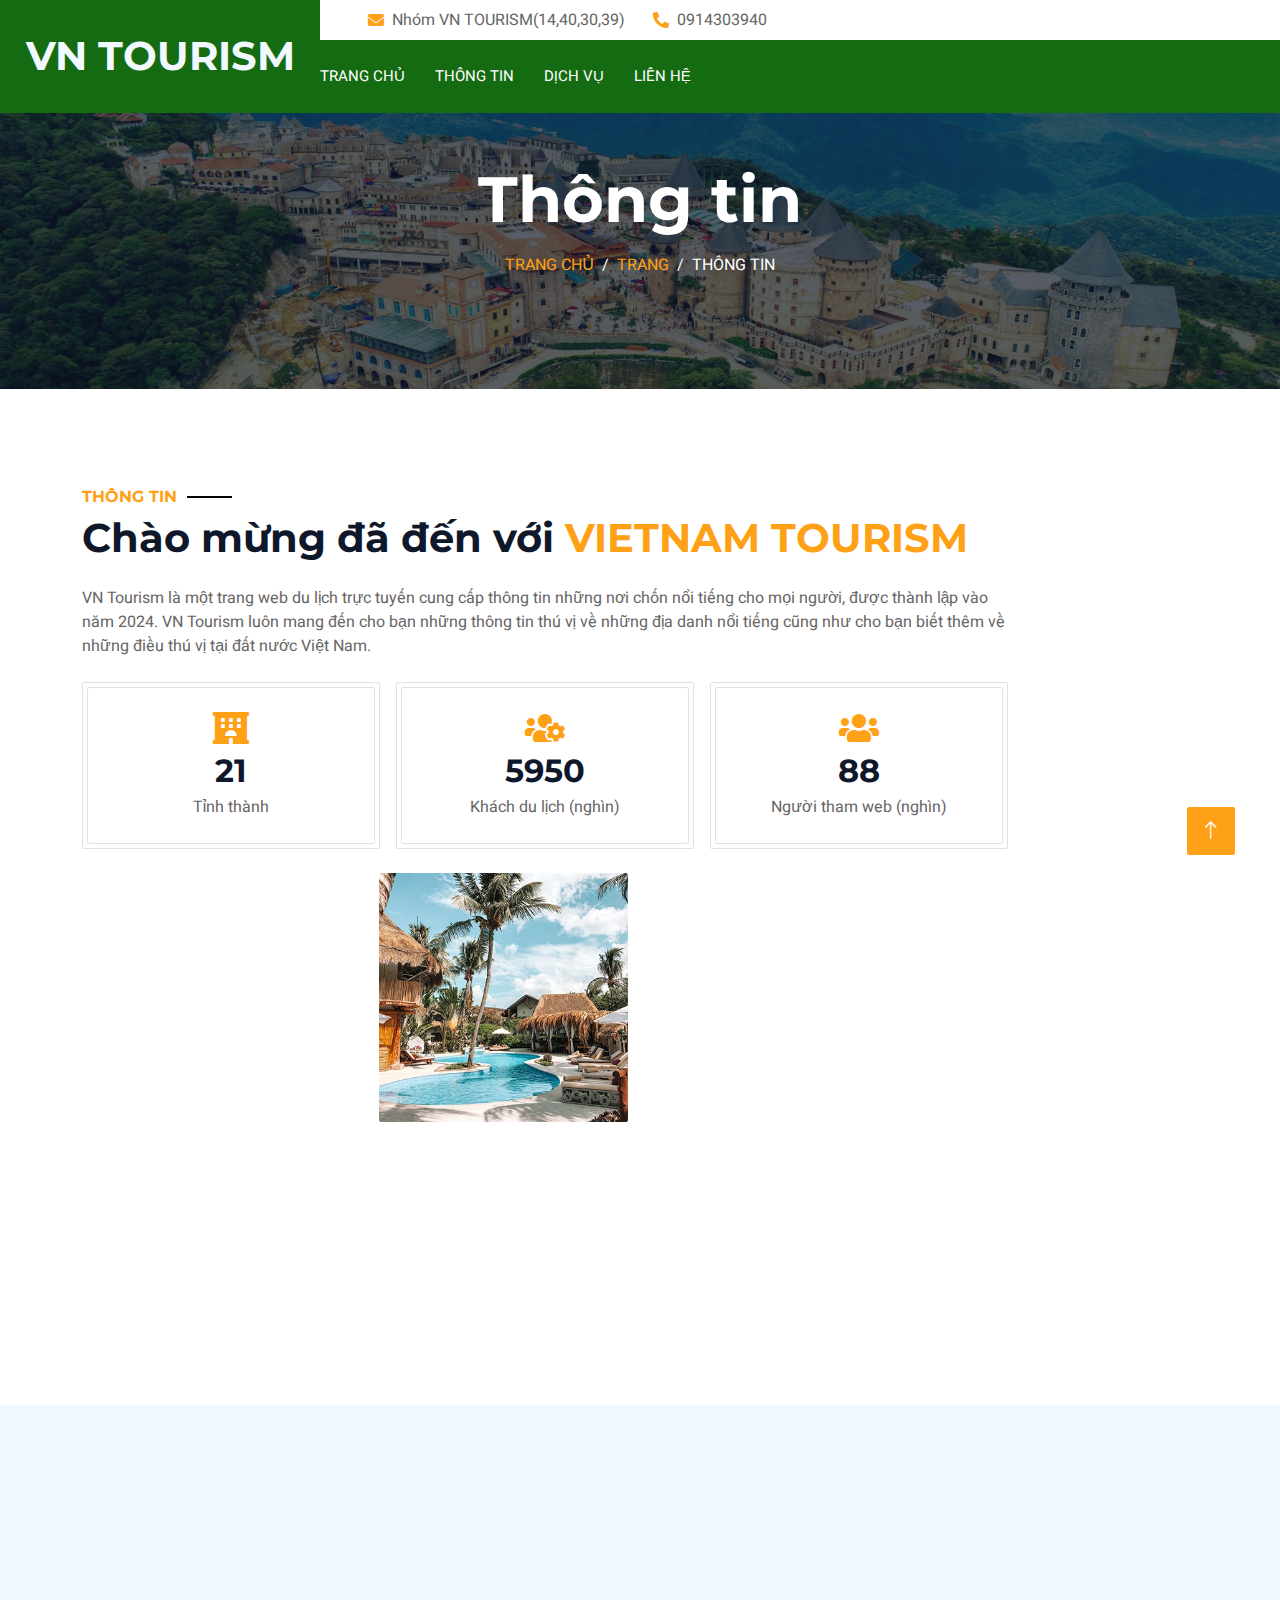
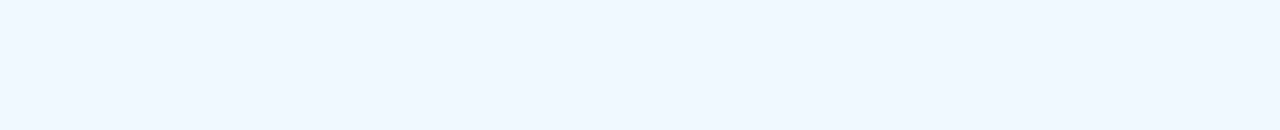
==== about.html @ 6a1135f4 "vntourism" ====
<!DOCTYPE html>
<html lang="en">

<head>
    <meta charset="utf-8">
    <title>VN TOURISM - Trải nghiệm cùng Việt Nam</title>
    <meta content="width=device-width, initial-scale=1.0" name="viewport">
    <meta content="" name="keywords">
    <meta content="" name="description">

    <!-- Favicon -->
    <link href="img/LogoTimelesscharm.ico" rel="icon">

    <!-- Google Web Fonts -->
    <link rel="preconnect" href="https://fonts.googleapis.com">
    <link rel="preconnect" href="https://fonts.gstatic.com" crossorigin>
    <link href="https://fonts.googleapis.com/css2?family=Heebo:wght@400;500;600;700&family=Montserrat:wght@400;500;600;700&display=swap" rel="stylesheet">  

    <!-- Icon Font Stylesheet -->
    <link href="https://cdnjs.cloudflare.com/ajax/libs/font-awesome/5.10.0/css/all.min.css" rel="stylesheet">
    <link href="https://cdn.jsdelivr.net/npm/bootstrap-icons@1.4.1/font/bootstrap-icons.css" rel="stylesheet">

    <!-- Libraries Stylesheet -->
    <link href="lib/animate/animate.min.css" rel="stylesheet">
    <link href="lib/owlcarousel/assets/owl.carousel.min.css" rel="stylesheet">
    <link href="lib/tempusdominus/css/tempusdominus-bootstrap-4.min.css" rel="stylesheet" />

    <!-- Customized Bootstrap Stylesheet -->
    <link href="css/bootstrap.min.css" rel="stylesheet">

    <!-- Template Stylesheet -->
    <link href="css/style.css" rel="stylesheet">
</head>

<body>
    <div class="container-xxl bg-white p-0">
        <!-- Spinner Start -->
        <div id="spinner" class="show bg-white position-fixed translate-middle w-100 vh-100 top-50 start-50 d-flex align-items-center justify-content-center">
            <div class="spinner-border text-primary" style="width: 3rem; height: 3rem;" role="status">
                <span class="sr-only">Đang tải...</span>
            </div>
        </div>
        <!-- Spinner End -->
        <!-- Header Start -->
        <div class="container-fluid bg-dark px-0">
            <div class="row gx-0">
                <div class="col-lg-3 class1 d-none d-lg-block">
                    <a href="index.html" class="navbar-brand w-100 h-100 m-0 p-0 d-flex align-items-center justify-content-center">
                        <h1 class="m-0 text-light text-uppercase">VN Tourism</h1>
                    </a>
                </div>
                <div class="col-lg-9">
                    <div class="row gx-0 bg-white d-none d-lg-flex">
                        <div class="col-lg-7 px-5 text-start">
                            <div class="h-100 d-inline-flex align-items-center py-2 me-4">
                                <i class="fa fa-envelope text-primary me-2"></i>
                                <p class="mb-0">Nhóm VN TOURISM(14,40,30,39)</p>
                            </div>
                            <div class="h-100 d-inline-flex align-items-center py-2">
                                <i class="fa fa-phone-alt text-primary me-2"></i>
                                <p class="mb-0">0914303940</p>
                            </div>
                        </div>
                    </div>
                    <nav class="navbar navbar-expand-lg class1 navbar-dark p-3 p-lg-0">
                        <a href="index.html" class="navbar-brand d-block d-lg-none">
                            <h1 class="m-0 text-primary text-uppercase">Vietnam Tourism</h1>
                        </a>
                        <button type="button" class="navbar-toggler" data-bs-toggle="collapse" data-bs-target="#navbarCollapse">
                            <span class="navbar-toggler-icon"></span>
                        </button>
                        <div class="collapse navbar-collapse justify-content-between" id="navbarCollapse">
                            <div class="navbar-nav mr-auto py-0">
                                <a href="index.html" class="nav-item nav-link active">Trang chủ</a>
                                <a href="about.html" class="nav-item nav-link">Thông tin</a>
                                <a href="service.html" class="nav-item nav-link">Dịch vụ</a>
                                <a href="contact.html" class="nav-item nav-link">Liên hệ</a>
                            </div>
                        </div>
                    </nav>
                </div>
            </div>
        </div>
        <!-- Header End -->
        <!-- Page Header Start -->
        <div class="container-fluid page-header mb-5 p-0" style="background-image: url(img/carousel-2.jpg);">
            <div class="container-fluid page-header-inner py-5">
                <div class="container text-center pb-5">
                    <h1 class="display-3 text-white mb-3 animated slideInDown">Thông tin</h1>
                    <nav aria-label="breadcrumb">
                        <ol class="breadcrumb justify-content-center text-uppercase">
                            <li class="breadcrumb-item"><a href="#">Trang chủ</a></li>
                            <li class="breadcrumb-item"><a href="#">Trang</a></li>
                            <li class="breadcrumb-item text-white active" aria-current="page">Thông tin</li>
                        </ol>
                    </nav>
                </div>
            </div>
        </div>
        <!-- Page Header End -->
        <!-- About Start -->
        <div class="container-xxl py-5">
            <div class="container">
                <div class="row g-10 align-items-center">
                    <div class="col-lg-10">
                        <h6 class="section-title text-start text-primary text-uppercase">Thông tin</h6>
                        <h1 class="mb-4">Chào mừng đã đến với <span class="text-primary text-uppercase">Vietnam Tourism</span></h1>
                        <p class="mb-4">VN Tourism là một trang web du lịch trực tuyến cung cấp thông tin những nơi chốn nổi tiếng cho mọi người, được thành lập vào năm 2024. VN Tourism luôn mang đến cho bạn những thông tin thú vị về những địa danh nổi tiếng cũng như cho bạn biết thêm về những điều thú vị tại đất nước Việt Nam. </p>
                        <div class="row g-3 pb-4 align-items-center" >
                            <div class="col-sm-4 wow fadeIn" data-wow-delay="0.1s">
                                <div class="border rounded p-1">
                                    <div class="border rounded text-center p-4">
                                        <i class="fa fa-hotel fa-2x text-primary mb-2"></i>
                                        <h2 class="mb-1" data-toggle="counter-up">63</h2>
                                        <p class="mb-0">Tỉnh thành</p>
                                    </div>
                                </div>
                            </div>
                            <div class="col-sm-4 wow fadeIn" data-wow-delay="0.3s">
                                <div class="border rounded p-1">
                                    <div class="border rounded text-center p-4">
                                        <i class="fa fa-users-cog fa-2x text-primary mb-2"></i>
                                        <h2 class="mb-1" data-toggle="counter-up">17500</h2>
                                        <p class="mb-0">Khách du lịch (nghìn)</p>
                                    </div>
                                </div>
                            </div>
                            <div class="col-sm-4 wow fadeIn" data-wow-delay="0.5s">
                                <div class="border rounded p-1">
                                    <div class="border rounded text-center p-4">
                                        <i class="fa fa-users fa-2x text-primary mb-2"></i>
                                        <h2 class="mb-1" data-toggle="counter-up">260</h2>
                                        <p class="mb-0">Người tham web (nghìn)</p>
                                    </div>
                                </div>
                            </div>
                        </div>
                    </div>
                    <div class="col-lg-6">
                        <div class="row g-5">
                            <div class="col-6 text-end">
                                <img class="img-fluid rounded w-75 wow zoomIn" data-wow-delay="0.1s" src="img/about-1.jpg" style="margin-top: 25%;">
                            </div>
                            <div class="col-6 text-start">
                                <img class="img-fluid rounded w-100 wow zoomIn" data-wow-delay="0.3s" src="img/about-2.jpg">
                            </div>
                            <div class="col-6 text-end">
                                <img class="img-fluid rounded w-50 wow zoomIn" data-wow-delay="0.5s" src="img/about-3.jpg">
                            </div>
                            <div class="col-6 text-start">
                                <img class="img-fluid rounded w-75 wow zoomIn" data-wow-delay="0.7s" src="img/about-4.jpg">
                            </div>
                            </div>
                        </div>
                    </div>
                </div>
            </div>
        </div>
        <!-- About End -->
       <!-- Footer Start -->
        <div class="container-fluid class1 text-light footer wow fadeIn" data-wow-delay="0.1s">
            <div class="container pb-5">
                <div class="row g-5">
                    <div class="col-md-6 col-lg-3">
                        <h6 class="section-title text-start text-primary text-uppercase mb-4">Liên hệ</h6>
                        <p class="mb-2"><i class="fa fa-phone-alt me-3"></i>+0914303940</p>
                        <p class="mb-2"><i class="fa fa-envelope me-3"></i>Nhóm VN TOURISM (14,40,30,39)</p>
                    </div>
                    <div class="col-lg-5 col-md-12">
                        <div class="row gy-5 g-4">
                            <div class="col-md-6">
                                <h6 class="section-title text-start text-primary text-uppercase mb-4">Services</h6>
                                <a class="btn btn-link" href="">Đồ ăn & Nhà hàng</a>
                                <a class="btn btn-link" href="">Phòng & Khách sạn</a>
                                <a class="btn btn-link" href="">Sự kiện & Tiệc</a>
                            </div>
                        </div>
                    </div>
                </div>
            </div>
            <div class="container">
                <div class="copyright">
                    <div class="row">
                        <div class="col-md-6 text-center text-md-start mb-3 mb-md-0">
                            &copy; <a class="border-bottom" href="#">VN Tourism</a>, All Right Reserved. 
							
							<!--/*** This template is free as long as you keep the footer author’s credit link/attribution link/backlink. If you'd like to use the template without the footer author’s credit link/attribution link/backlink, you can purchase the Credit Removal License from "https://htmlcodex.com/credit-removal". Thank you for your support. ***/-->
							 <a class="border-bottom" href="https://htmlcodex.com">Source</a>
                        </div>
                        <div class="col-md-6 text-center text-md-end">
                            <div class="footer-menu">
                                <a href="">Trang chủ</a>
                                <a href="">FQAs</a>
                            </div>
                        </div>
                    </div>
                </div>
            </div>
        </div>
        <!-- Footer End -->


        <!-- Back to Top -->
        <a href="#" class="btn btn-lg btn-primary btn-lg-square back-to-top"><i class="bi bi-arrow-up"></i></a>
    </div>

    <!-- JavaScript Libraries -->
    <script src="https://code.jquery.com/jquery-3.4.1.min.js"></script>
    <script src="https://cdn.jsdelivr.net/npm/bootstrap@5.0.0/dist/js/bootstrap.bundle.min.js"></script>
    <script src="lib/wow/wow.min.js"></script>
    <script src="lib/easing/easing.min.js"></script>
    <script src="lib/waypoints/waypoints.min.js"></script>
    <script src="lib/counterup/counterup.min.js"></script>
    <script src="lib/owlcarousel/owl.carousel.min.js"></script>
    <script src="lib/tempusdominus/js/moment.min.js"></script>
    <script src="lib/tempusdominus/js/moment-timezone.min.js"></script>
    <script src="lib/tempusdominus/js/tempusdominus-bootstrap-4.min.js"></script>

    <!-- Template Javascript -->
    <script src="js/main.js"></script>
</body>

</html>
---- css/style.css ----
/********** Template CSS **********/
:root {
    --primary: #000000;
    --light: #F1F8FF;
    --dark: #ffffff;
	--extracolor: #C4FFb3;
}
.fw-medium {
    font-weight: 500 !important;
}

.fw-semi-bold {
    font-weight: 600 !important;
}

.back-to-top {
    position: fixed;
    display: none;
    right: 45px;
    bottom: 45px;
    z-index: 99;
}


/*** Spinner ***/
#spinner {
    opacity: 0;
    visibility: hidden;
    transition: opacity .5s ease-out, visibility 0s linear .5s;
    z-index: 99999;
}

#spinner.show {
    transition: opacity .5s ease-out, visibility 0s linear 0s;
    visibility: visible;
    opacity: 1;
}


/*** Button ***/
.btn {
    font-weight: 500;
    text-transform: uppercase;
    transition: .5s;
}

.btn.btn-primary,
.btn.btn-secondary {
    color: #ffffff;
}

.btn-square {
    width: 38px;
    height: 38px;
}

.btn-sm-square {
    width: 32px;
    height: 32px;
}

.btn-lg-square {
    width: 48px;
    height: 48px;
}

.btn-square,
.btn-sm-square,
.btn-lg-square {
    padding: 0;
    display: flex;
    align-items: center;
    justify-content: center;
    font-weight: normal;
    border-radius: 2px;
}


/*** Navbar ***/
.navbar-dark .navbar-nav .nav-link {
    margin-right: 30px;
    padding: 25px 0;
    color: #ffffff;
    font-size: 15px;
    text-transform: uppercase;
    outline: none;
}

.navbar-dark .navbar-nav .nav-link:hover,
.navbar-dark .navbar-nav .nav-link.active {
    color: rgb(255, 255, 255);
}

@media (max-width: 991.98px) {
    .navbar-dark .navbar-nav .nav-link  {
        margin-right: 0;
        padding: 10px 0;
    }
}


/*** Header ***/
.carousel-caption {
    top: 0;
    left: 0;
    right: 0;
    bottom: 0;
    background: rgba(70, 50, 12, 0.438);
    z-index: 1;
}

.carousel-control-prev,
.carousel-control-next {
    width: 10%;
}

.carousel-control-prev-icon,
.carousel-control-next-icon {
    width: 3rem;
    height: 3rem;
}

@media (max-width: 768px) {
    #header-carousel .carousel-item {
        position: relative;
        min-height: 450px;
    }
    
    #header-carousel .carousel-item img {
        position: absolute;
        width: 100%;
        height: 100%;
        object-fit: cover;
    }
}

.page-header {
    background-position: center center;
    background-repeat: no-repeat;
    background-size: cover;
}

.page-header-inner {
    background: rgba(15, 23, 43, .7);
}

.breadcrumb-item + .breadcrumb-item::before {
    color: var(--light);
}

.booking {
    position: relative;
    margin-top: -100px !important;
    z-index: 1;
}


/*** Section Title ***/
.section-title {
    position: relative;
    display: inline-block;
}

.section-title::before {
    position: absolute;
    content: "";
    width: 45px;
    height: 2px;
    top: 50%;
    left: -55px;
    margin-top: -1px;
    background: var(--primary);
}

.section-title::after {
    position: absolute;
    content: "";
    width: 45px;
    height: 2px;
    top: 50%;
    right: -55px;
    margin-top: -1px;
    background: var(--primary);
}

.section-title.text-start::before,
.section-title.text-end::after {
    display: none;
}


/*** Service ***/
.service-item {
    height: 320px;
    padding: 30px;
    display: flex;
    flex-direction: column;
    justify-content: center;
    text-align: center;
    background: #d8f5d0;
    box-shadow: 0 0 45px rgba(0, 0, 0, 0.08);
    transition: .5s;
}

.service-item:hover {
    background: var(--primary);
}

.service-item .service-icon {
    margin: 0 auto 30px auto;
    width: 65px;
    height: 65px;
    transition: .5s;
}

.service-item i,
.service-item h5,
.service-item p {
    transition: .5s;
}

.service-item:hover i,
.service-item:hover h5,
.service-item:hover p {
    color: #FFFFFF !important;
}


/*** Youtube Video ***/
.video {
    position: relative;
    height: 100%;
    min-height: 500px;
    background: linear-gradient(rgba(121, 184, 171, .1), rgba(121, 184, 171, .1)), url(../img/video.jpg);
    background-position: center center;
    background-repeat: no-repeat;
    background-size: cover;
}

.video .btn-play {
    position: absolute;
    z-index: 3;
    top: 50%;
    left: 50%;
    transform: translateX(-50%) translateY(-50%);
    box-sizing: content-box;
    display: block;
    width: 32px;
    height: 44px;
    border-radius: 50%;
    border: none;
    outline: none;
    padding: 18px 20px 18px 28px;
}

.video .btn-play:before {
    content: "";
    position: absolute;
    z-index: 0;
    left: 50%;
    top: 50%;
    transform: translateX(-50%) translateY(-50%);
    display: block;
    width: 100px;
    height: 100px;
    background: var(--primary);
    border-radius: 50%;
    animation: pulse-border 1500ms ease-out infinite;
}

.video .btn-play:after {
    content: "";
    position: absolute;
    z-index: 1;
    left: 50%;
    top: 50%;
    transform: translateX(-50%) translateY(-50%);
    display: block;
    width: 100px;
    height: 100px;
    background: var(--primary);
    border-radius: 50%;
    transition: all 200ms;
}

.video .btn-play img {
    position: relative;
    z-index: 3;
    max-width: 100%;
    width: auto;
    height: auto;
}

.video .btn-play span {
    display: block;
    position: relative;
    z-index: 3;
    width: 0;
    height: 0;
    border-left: 32px solid var(--dark);
    border-top: 22px solid transparent;
    border-bottom: 22px solid transparent;
}

@keyframes pulse-border {
    0% {
        transform: translateX(-50%) translateY(-50%) translateZ(0) scale(1);
        opacity: 1;
    }

    100% {
        transform: translateX(-50%) translateY(-50%) translateZ(0) scale(1.5);
        opacity: 0;
    }
}

#videoModal {
    z-index: 99999;
}

#videoModal .modal-dialog {
    position: relative;
    max-width: 800px;
    margin: 60px auto 0 auto;
}

#videoModal .modal-body {
    position: relative;
    padding: 0px;
}

#videoModal .close {
    position: absolute;
    width: 30px;
    height: 30px;
    right: 0px;
    top: -30px;
    z-index: 999;
    font-size: 30px;
    font-weight: normal;
    color: #FFFFFF;
    background: #000000;
    opacity: 1;
}


/*** Testimonial ***/
.testimonial {
    background: linear-gradient(rgba(19, 147, 119, 0.3), rgba(74, 202, 187, 0.7)), url(../img/secretimage.png);
    background-position: center center;
    background-repeat: no-repeat;
    background-size: cover;
}

.testimonial-carousel {
    padding-left: 65px;
    padding-right: 65px;
}

.testimonial-carousel .testimonial-item {
    padding: 30px;
}

.testimonial-carousel .owl-nav {
    position: absolute;
    width: 100%;
    height: 40px;
    top: calc(50% - 20px);
    left: 0;
    display: flex;
    justify-content: space-between;
    z-index: 1;
}

.testimonial-carousel .owl-nav .owl-prev,
.testimonial-carousel .owl-nav .owl-next {
    position: relative;
    width: 40px;
    height: 40px;
    display: flex;
    align-items: center;
    justify-content: center;
    color: #FFFFFF;
    background: var(--primary);
    border-radius: 2px;
    font-size: 18px;
    transition: .5s;
}

.testimonial-carousel .owl-nav .owl-prev:hover,
.testimonial-carousel .owl-nav .owl-next:hover {
    color: var(--primary);
    background: #FFFFFF;
}


/*** Team ***/
.team-item,
.team-item .bg-primary,
.team-item .bg-primary i {
    transition: .5s;
}

.team-item:hover {
    border-color: var(--secondary) !important;
}

.team-item:hover .bg-primary {
    background: var(--secondary) !important;
}

.team-item:hover .bg-primary i {
    color: var(--secondary) !important;
}


/*** Footer ***/
.newsletter {
    position: relative;
    z-index: 1;
}

.footer {
    position: relative;
    margin-top: -110px;
    padding-top: 180px;
}

.footer .btn.btn-social {
    margin-right: 5px;
    width: 35px;
    height: 35px;
    display: flex;
    align-items: center;
    justify-content: center;
    color: var(--light);
    border: 1px solid #FFFFFF;
    border-radius: 35px;
    transition: .3s;
}

.footer .btn.btn-social:hover {
    color: var(--primary);
}

.footer .btn.btn-link {
    display: block;
    margin-bottom: 5px;
    padding: 0;
    text-align: left;
    color: #FFFFFF;
    font-size: 15px;
    font-weight: normal;
    text-transform: capitalize;
    transition: .3s;
}

.footer .btn.btn-link::before {
    position: relative;
    content: "\f105";
    font-family: "Font Awesome 5 Free";
    font-weight: 900;
    margin-right: 10px;
}

.footer .btn.btn-link:hover {
    letter-spacing: 1px;
    box-shadow: none;
}

.footer .copyright {
    padding: 25px 0;
    font-size: 15px;
    border-top: 1px solid rgba(256, 256, 256, .1);
}

.footer .copyright a {
    color: var(--light);
}

.footer .footer-menu a {
    margin-right: 15px;
    padding-right: 15px;
    border-right: 1px solid rgba(255, 255, 255, .3);
}

.footer .footer-menu a:last-child {
    margin-right: 0;
    padding-right: 0;
    border-right: none;
}

/*** Colours ***/
.class1 {
  background-color: rgba(21, 107, 18, 1);
}
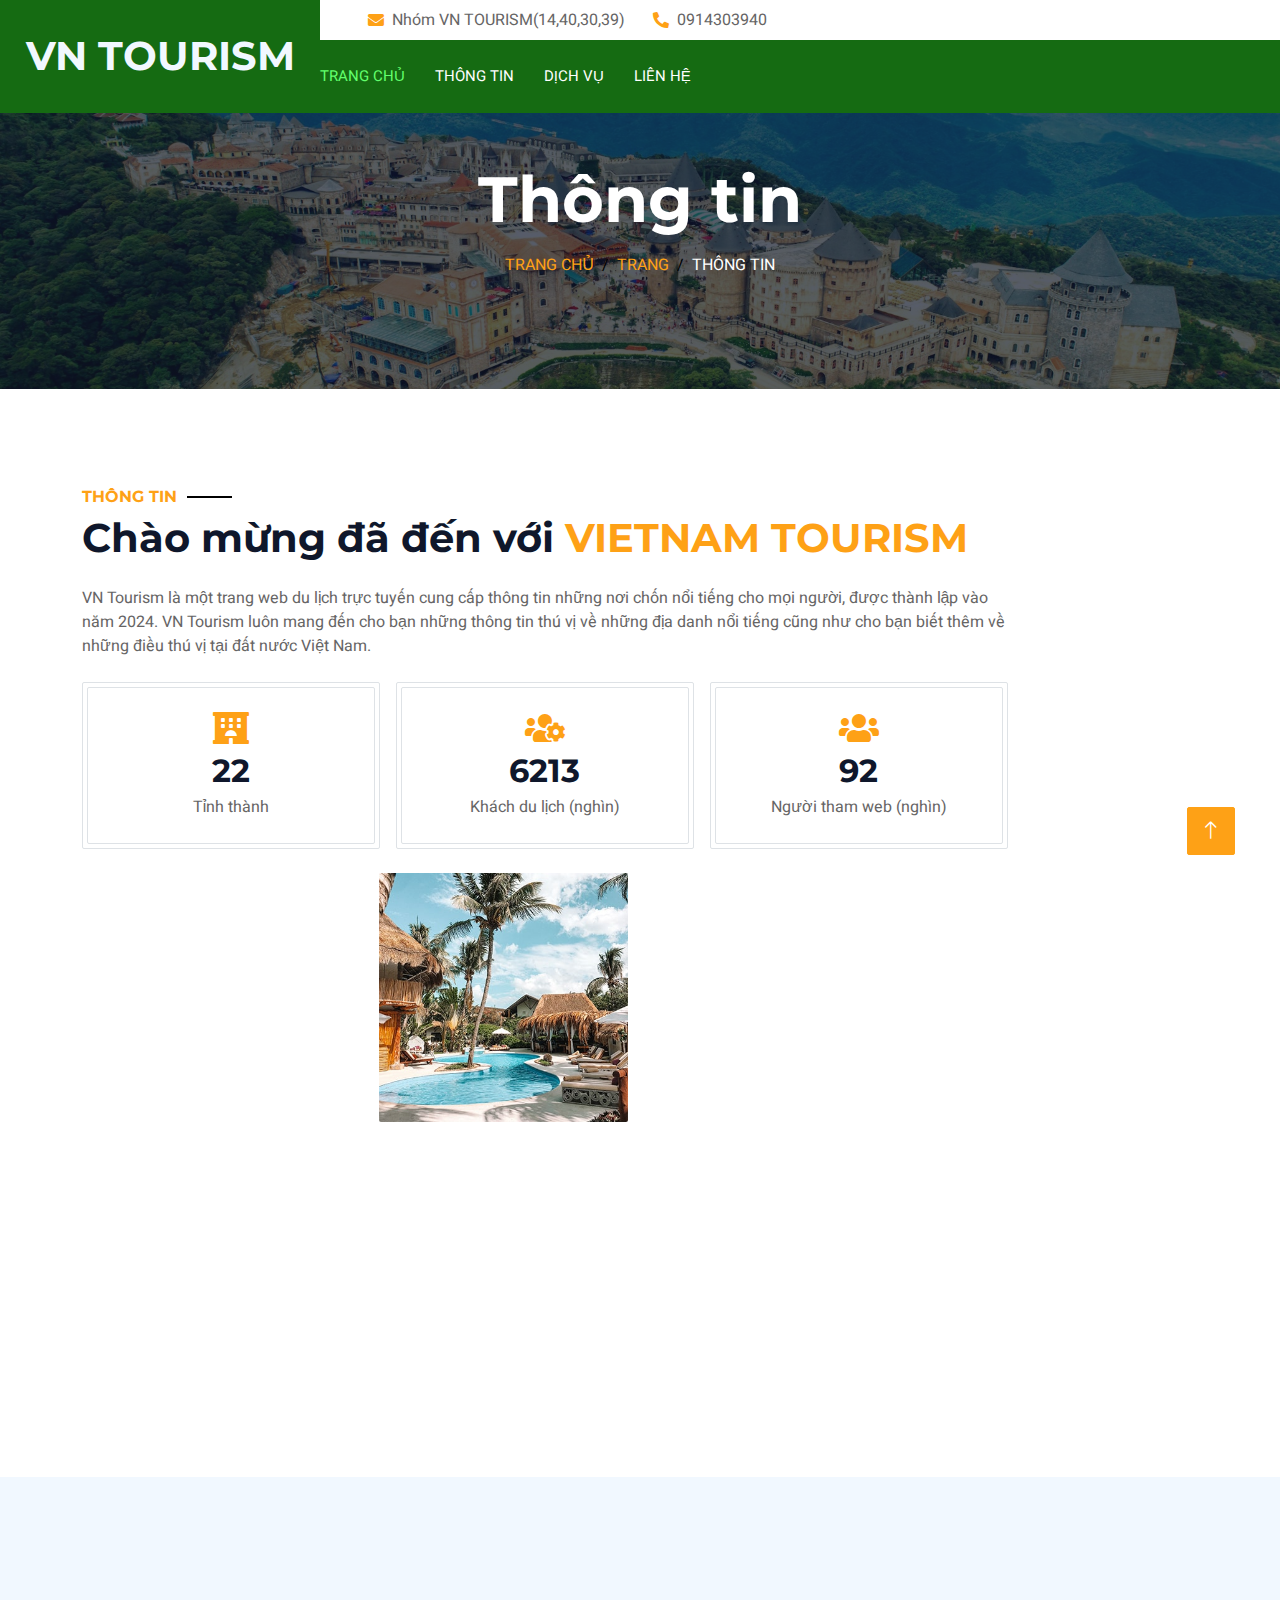
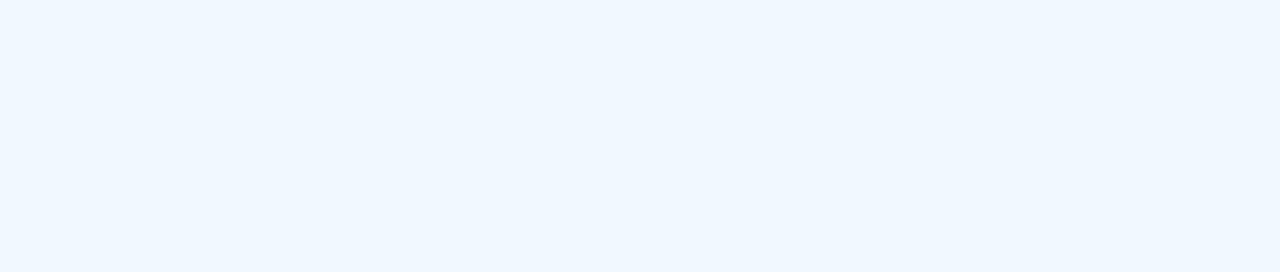
==== commit 0b9fb79c: "vntourism" ====
--- a/about.html
+++ b/about.html
@@ -150,6 +150,10 @@
                             <div class="col-6 text-start">
                                 <img class="img-fluid rounded w-75 wow zoomIn" data-wow-delay="0.7s" src="img/about-4.jpg">
                             </div>
+                            <div class="col-7 text-start">
+                                <img class="img-fluid rounded w-75 wow zoomIn" data-wow-delay="0.7s" src="img/about-.jpg">
+                            </div>
+
                             </div>
                         </div>
                     </div>
--- a/css/style.css
+++ b/css/style.css
@@ -1,7 +1,7 @@
 /********** Template CSS **********/
 :root {
     --primary: #000000;
-    --light: #F1F8FF;
+    --light: #000000;
     --dark: #ffffff;
 	--extracolor: #C4FFb3;
 }
@@ -88,7 +88,7 @@
 
 .navbar-dark .navbar-nav .nav-link:hover,
 .navbar-dark .navbar-nav .nav-link.active {
-    color: rgb(255, 255, 255);
+    color: rgb(98, 255, 108);
 }
 
 @media (max-width: 991.98px) {
@@ -422,7 +422,7 @@
 
 .footer {
     position: relative;
-    margin-top: -110px;
+    margin-top: -40px;
     padding-top: 180px;
 }
 
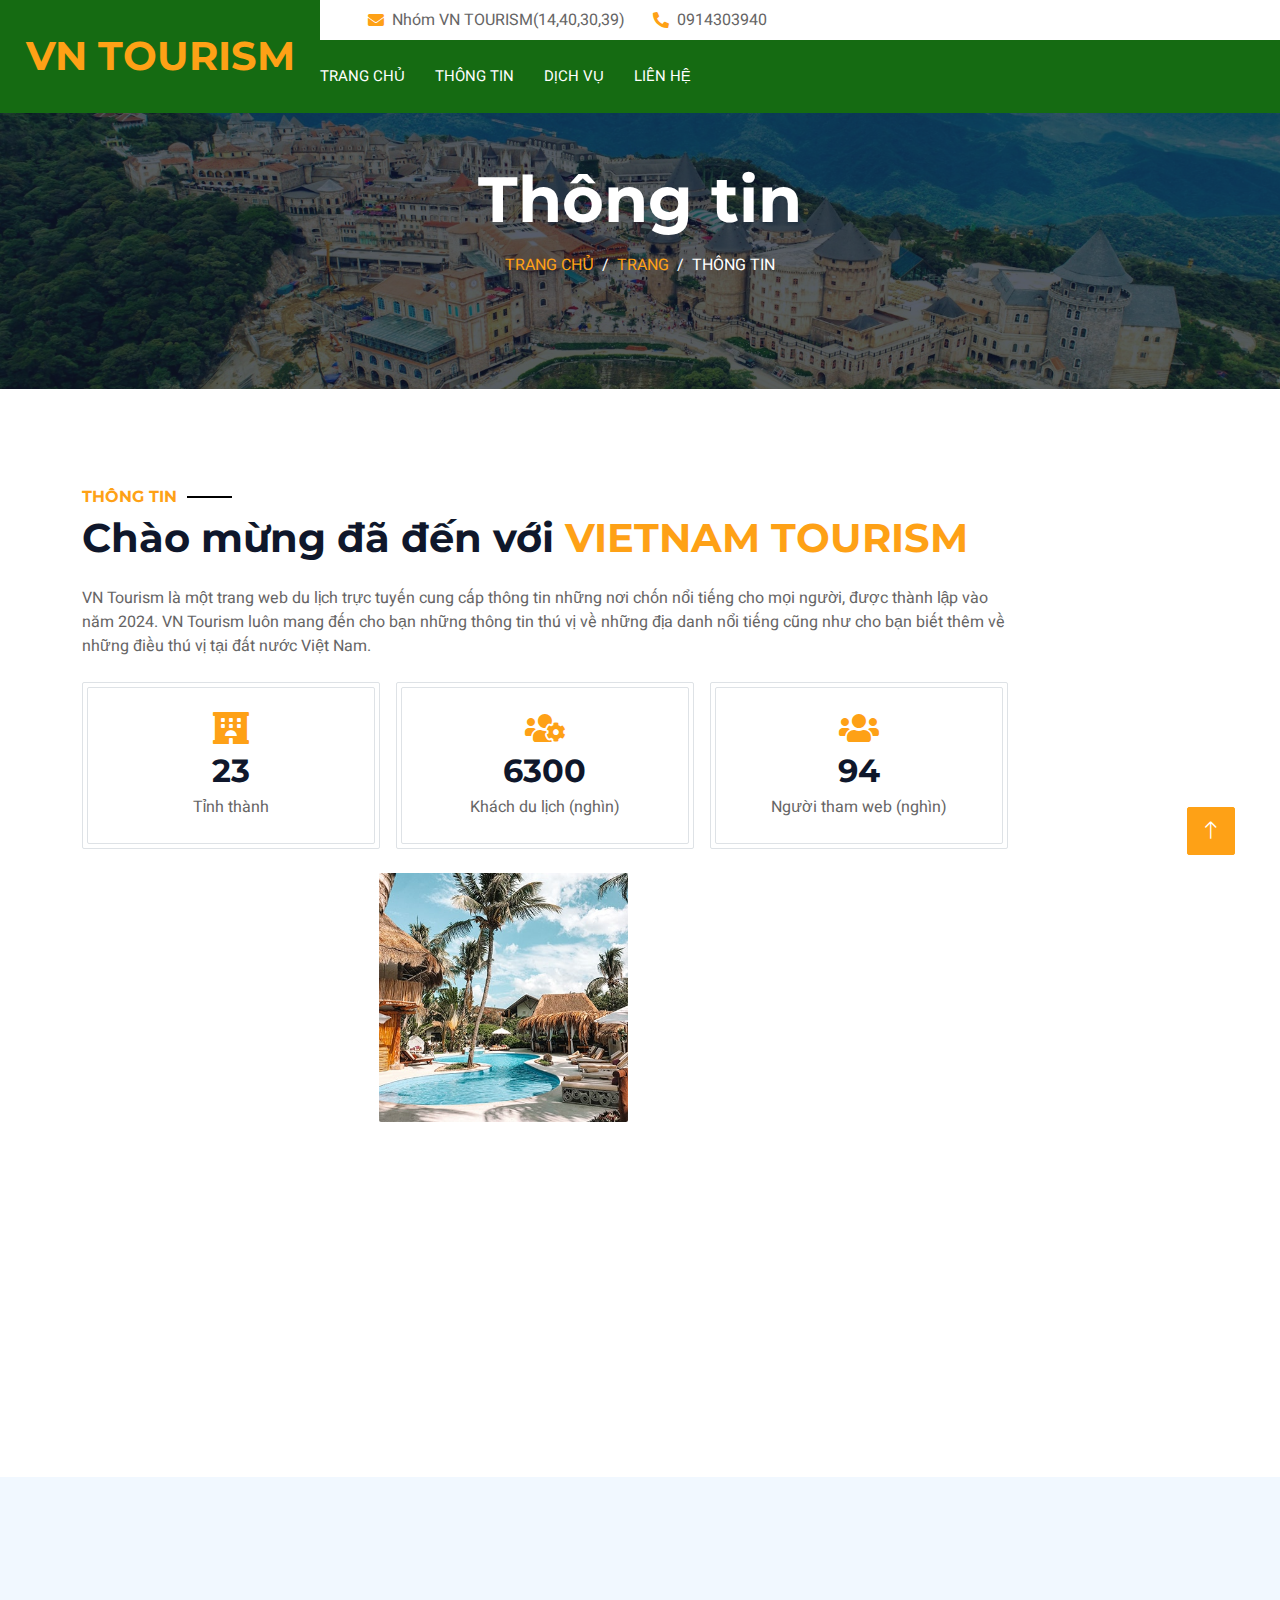
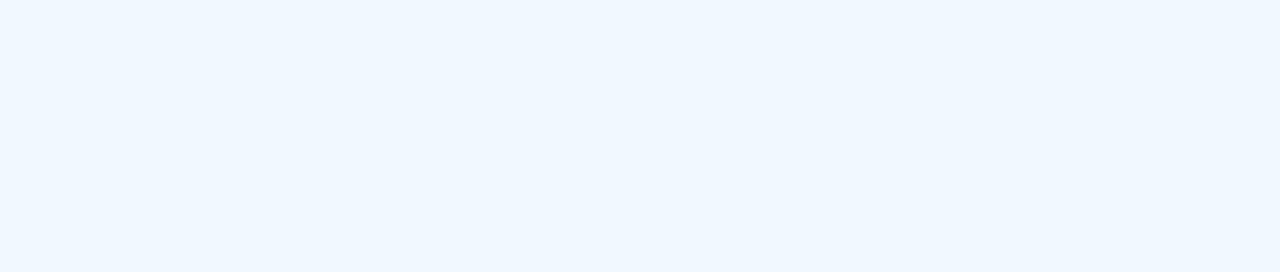
==== commit 177021ef: "vntourism" ====
--- a/about.html
+++ b/about.html
@@ -46,7 +46,7 @@
             <div class="row gx-0">
                 <div class="col-lg-3 class1 d-none d-lg-block">
                     <a href="index.html" class="navbar-brand w-100 h-100 m-0 p-0 d-flex align-items-center justify-content-center">
-                        <h1 class="m-0 text-light text-uppercase">VN Tourism</h1>
+                        <h1 class="m-0 text-primary text-uppercase">VN Tourism</h1>
                     </a>
                 </div>
                 <div class="col-lg-9">
@@ -71,7 +71,7 @@
                         </button>
                         <div class="collapse navbar-collapse justify-content-between" id="navbarCollapse">
                             <div class="navbar-nav mr-auto py-0">
-                                <a href="index.html" class="nav-item nav-link active">Trang chủ</a>
+                                <a href="index.html" class="nav-item nav-link">Trang chủ</a>
                                 <a href="about.html" class="nav-item nav-link">Thông tin</a>
                                 <a href="service.html" class="nav-item nav-link">Dịch vụ</a>
                                 <a href="contact.html" class="nav-item nav-link">Liên hệ</a>
--- a/css/style.css
+++ b/css/style.css
@@ -1,7 +1,7 @@
 /********** Template CSS **********/
 :root {
     --primary: #000000;
-    --light: #000000;
+    --light: #ffffff;
     --dark: #ffffff;
 	--extracolor: #C4FFb3;
 }
@@ -38,6 +38,7 @@
 
 
 /*** Button ***/
+
 .btn {
     font-weight: 500;
     text-transform: uppercase;
@@ -77,18 +78,17 @@
 
 
 /*** Navbar ***/
+.navbar-dark .navbar-nav .nav-link:hover,
+.navbar-dark .navbar-nav .nav-link.active {
+    color: rgb(98, 255, 108);
+}
 .navbar-dark .navbar-nav .nav-link {
     margin-right: 30px;
     padding: 25px 0;
-    color: #ffffff;
+    color: #FFFFFF;
     font-size: 15px;
     text-transform: uppercase;
     outline: none;
-}
-
-.navbar-dark .navbar-nav .nav-link:hover,
-.navbar-dark .navbar-nav .nav-link.active {
-    color: rgb(98, 255, 108);
 }
 
 @media (max-width: 991.98px) {
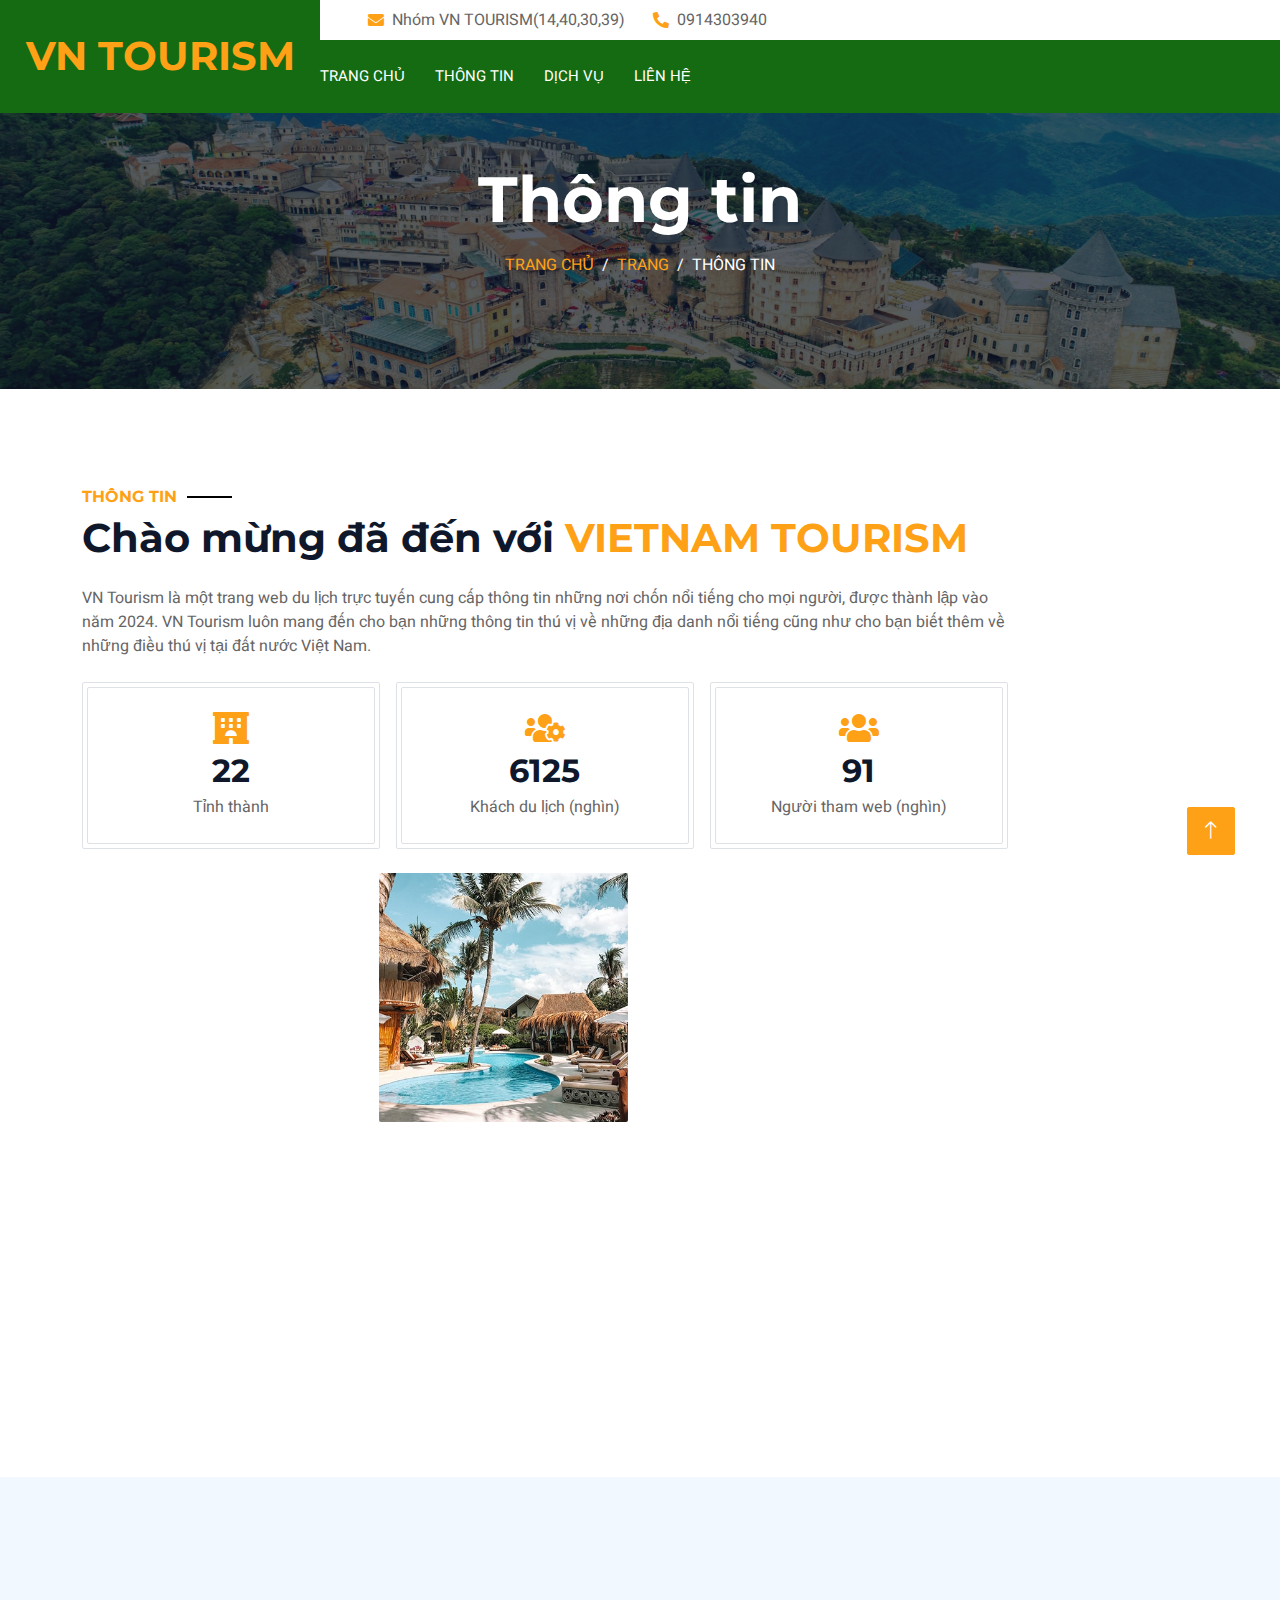
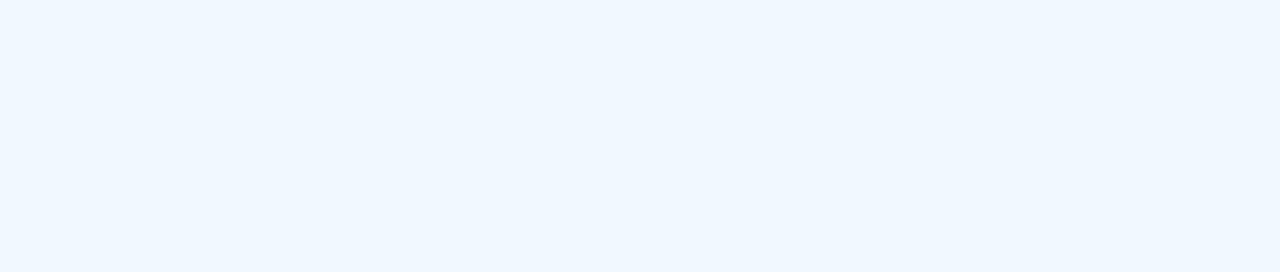
==== commit c683dd42: "vntourism" ====
--- a/about.html
+++ b/about.html
@@ -151,7 +151,7 @@
                                 <img class="img-fluid rounded w-75 wow zoomIn" data-wow-delay="0.7s" src="img/about-4.jpg">
                             </div>
                             <div class="col-7 text-start">
-                                <img class="img-fluid rounded w-75 wow zoomIn" data-wow-delay="0.7s" src="img/about-.jpg">
+                                <img class="img-fluid rounded w-75 wow zoomIn" data-wow-delay="0.7s" src="">
                             </div>
 
                             </div>
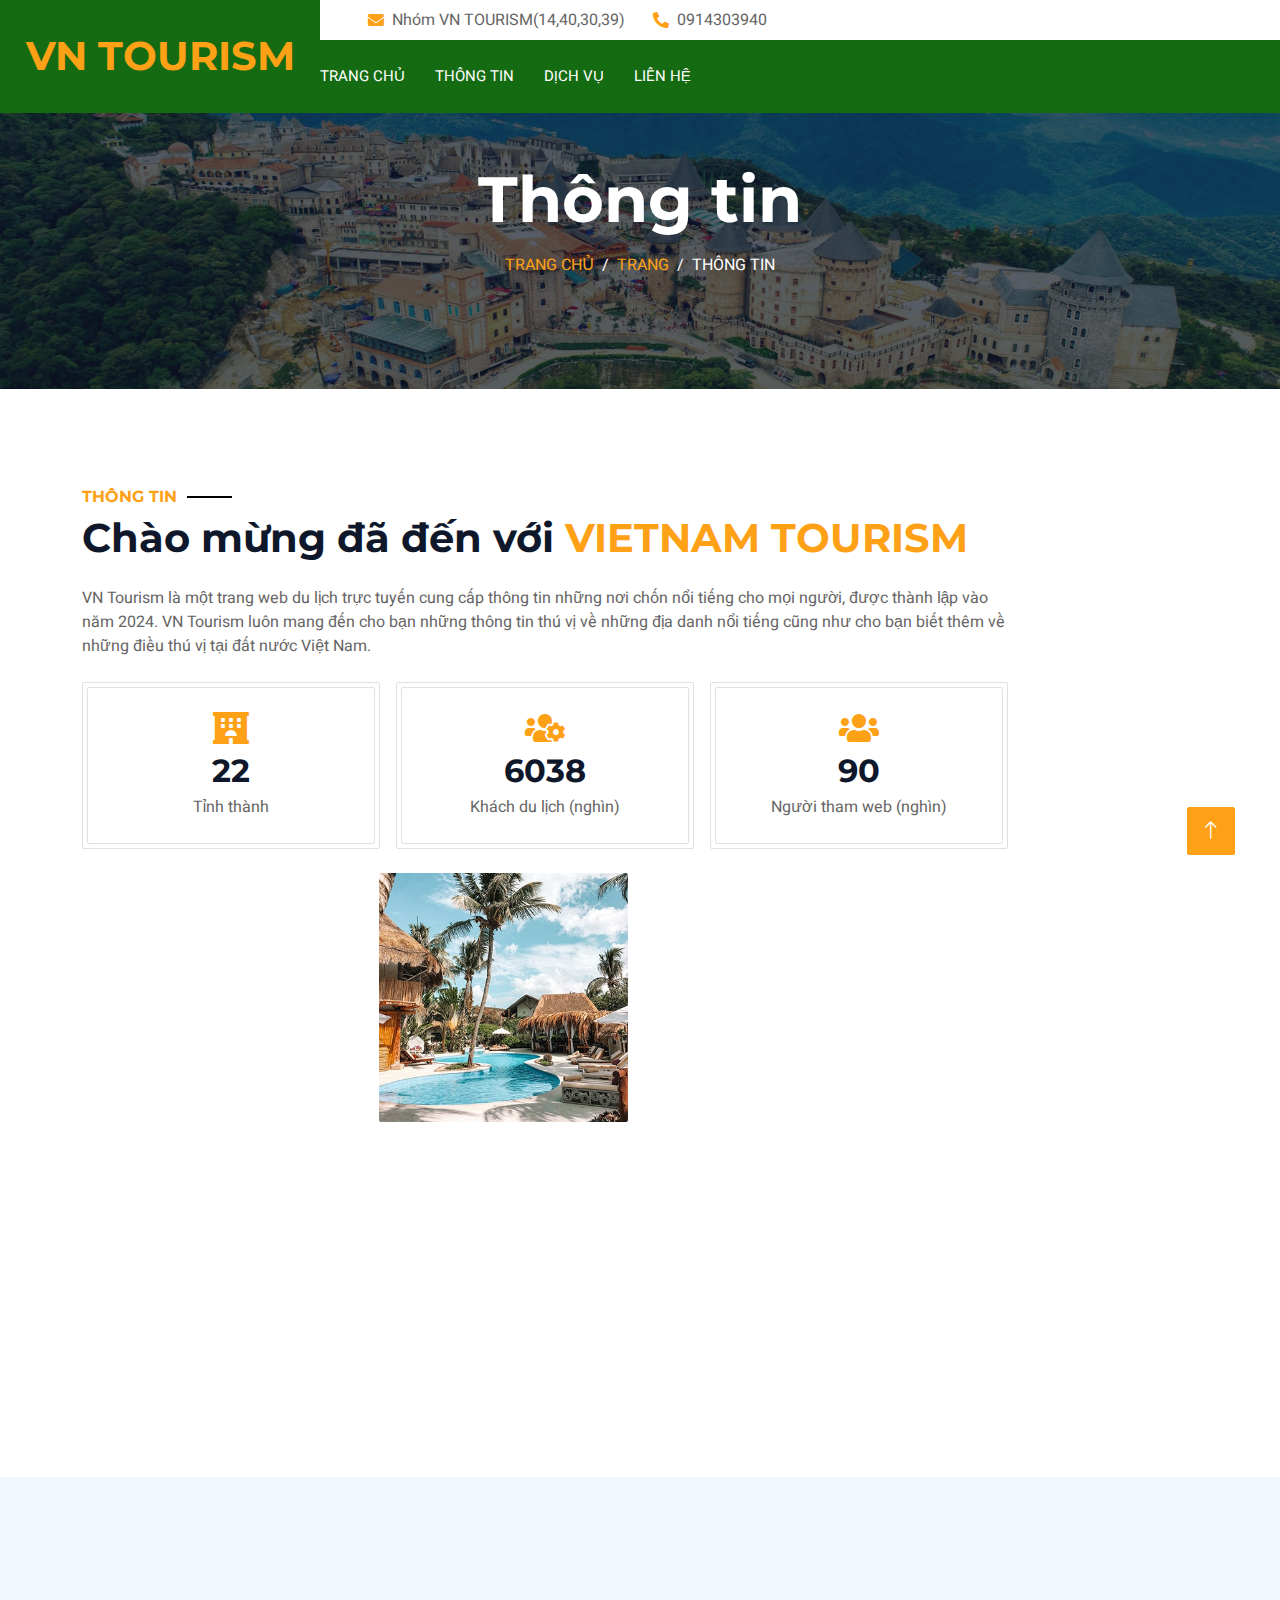
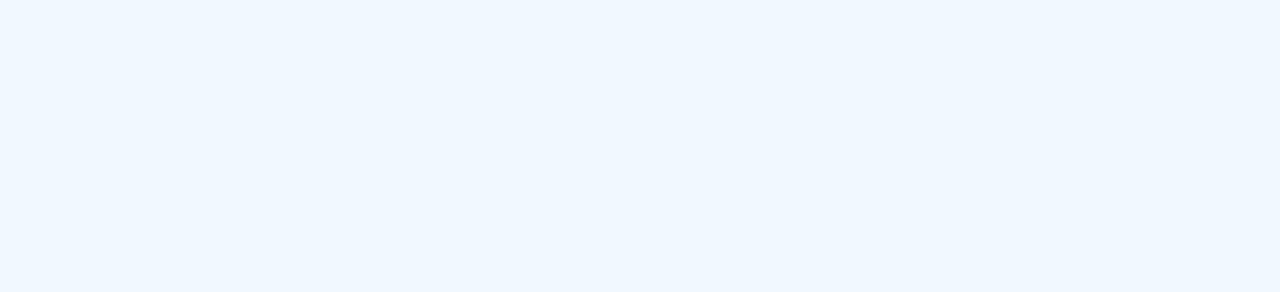
==== commit 042b0c5f: "about.html" ====
--- a/about.html
+++ b/about.html
@@ -89,7 +89,7 @@
                     <h1 class="display-3 text-white mb-3 animated slideInDown">Thông tin</h1>
                     <nav aria-label="breadcrumb">
                         <ol class="breadcrumb justify-content-center text-uppercase">
-                            <li class="breadcrumb-item"><a href="#">Trang chủ</a></li>
+                            <li class="breadcrumb-item"><a href="index.html">Trang chủ</a></li>
                             <li class="breadcrumb-item"><a href="#">Trang</a></li>
                             <li class="breadcrumb-item text-white active" aria-current="page">Thông tin</li>
                         </ol>
@@ -224,4 +224,4 @@
     <script src="js/main.js"></script>
 </body>
 
-</html>+</html>
--- a/css/style.css
+++ b/css/style.css
@@ -422,7 +422,7 @@
 
 .footer {
     position: relative;
-    margin-top: -40px;
+    margin-top: -20px;
     padding-top: 180px;
 }
 
@@ -493,4 +493,4 @@
 /*** Colours ***/
 .class1 {
   background-color: rgba(21, 107, 18, 1);
-}+}
